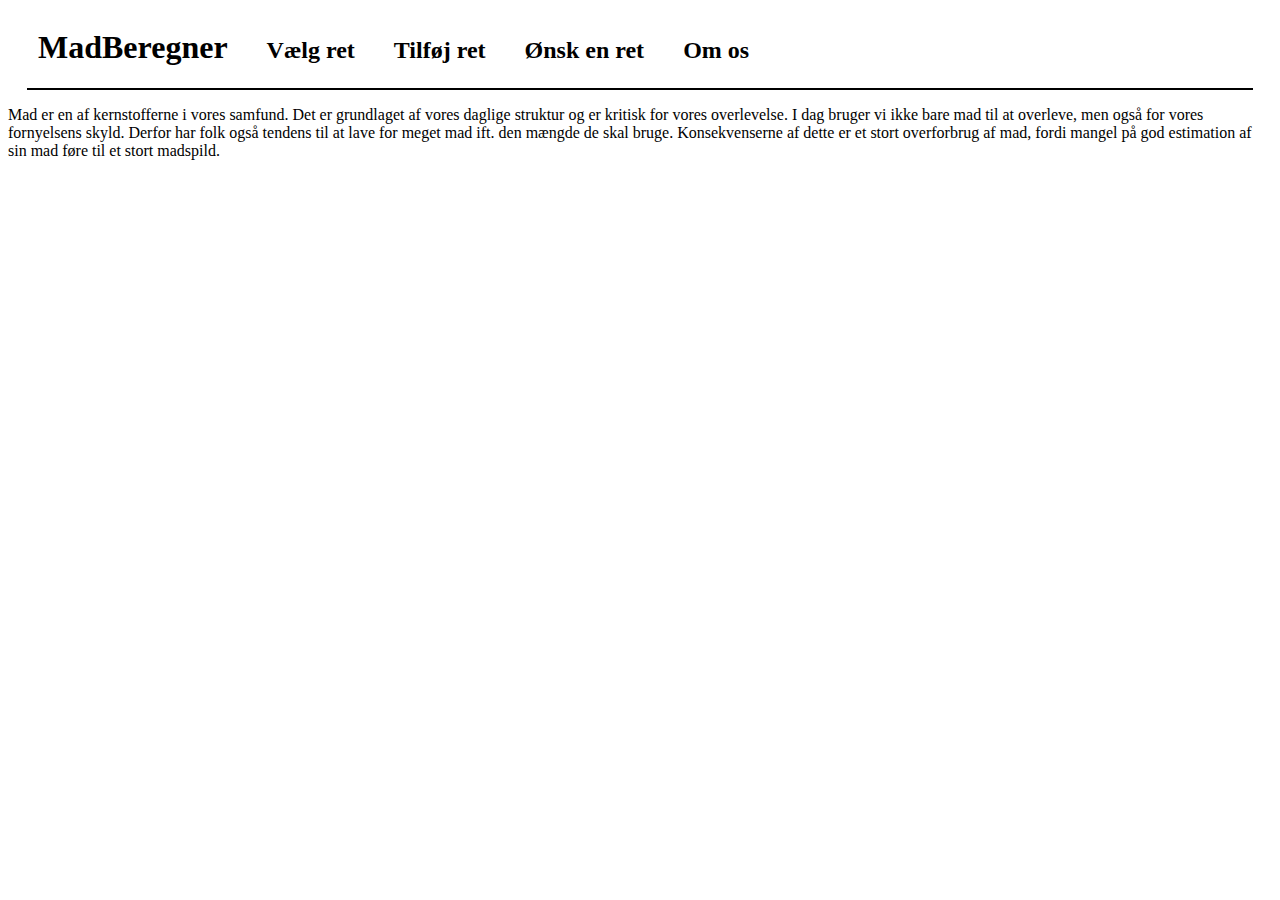
==== index.html @ 53192e54 "forside næsten færdig" ====
<!DOCTYPE html>
<html lang="en">
<head>
    <meta charset="UTF-8">
    <meta name="viewport" content="width=device-width, initial-scale=1.0">
    <title>Document</title>
    <link rel="stylesheet" href="./css/navBar.css">
</head>
<body>
    <!-- navigation bar -->
   <div class= "nav">
      <div class="first logo"><h1 class="Name"><a href="./index.html">MadBeregner</a><h1></div>
       <div class="first one"><h2><a href="./chooseFood.html">Vælg ret</a></h2></div>
       <div class= "first two"><h2><a href="./addFood.html">Tilføj ret</a></h2></div>
       <div class= "first three"><h2><a href="./requestFood.html">Ønsk en ret</a></h2></div>
       <div class= "first foruth"><h2><a href="./aboutUs.html">Om os</a></h2></div>
       <div class= "line"></div>
   </div>
   <!-- navigation bar  end -->
   <div> 
       <div class= "frontText"><p>Mad er en af kernstofferne i vores samfund. Det er grundlaget af vores daglige struktur og er kritisk for vores overlevelse. I dag bruger vi ikke bare mad til at overleve, men også for vores fornyelsens skyld. Derfor har folk også tendens til at lave for meget mad ift. den mængde de skal bruge. Konsekvenserne af dette er et stort overforbrug af mad, fordi mangel på god estimation af sin mad føre til et stort madspild. </p> </div>
    </div>
</body>
</html>
---- css/navBar.css ----
.nav{ 
}

.line{
    height: 2px;
    background-color: black;
    width: 97%;
    margin-left: auto;
    margin-right: auto;
}

.Name{
}

.logo{
    margin-left: 30px;
}

.first{
    display: inline-block;
}

.first a{
    color: black;
    text-decoration: none;
}

.first a:hover{
    text-decoration: underline;
}

.one{
    margin-left: 35px;
}

.two{
    margin-left: 35px;
}

.three{
    margin-left: 35px;
}

.foruth{
    margin-left: 35px;
}
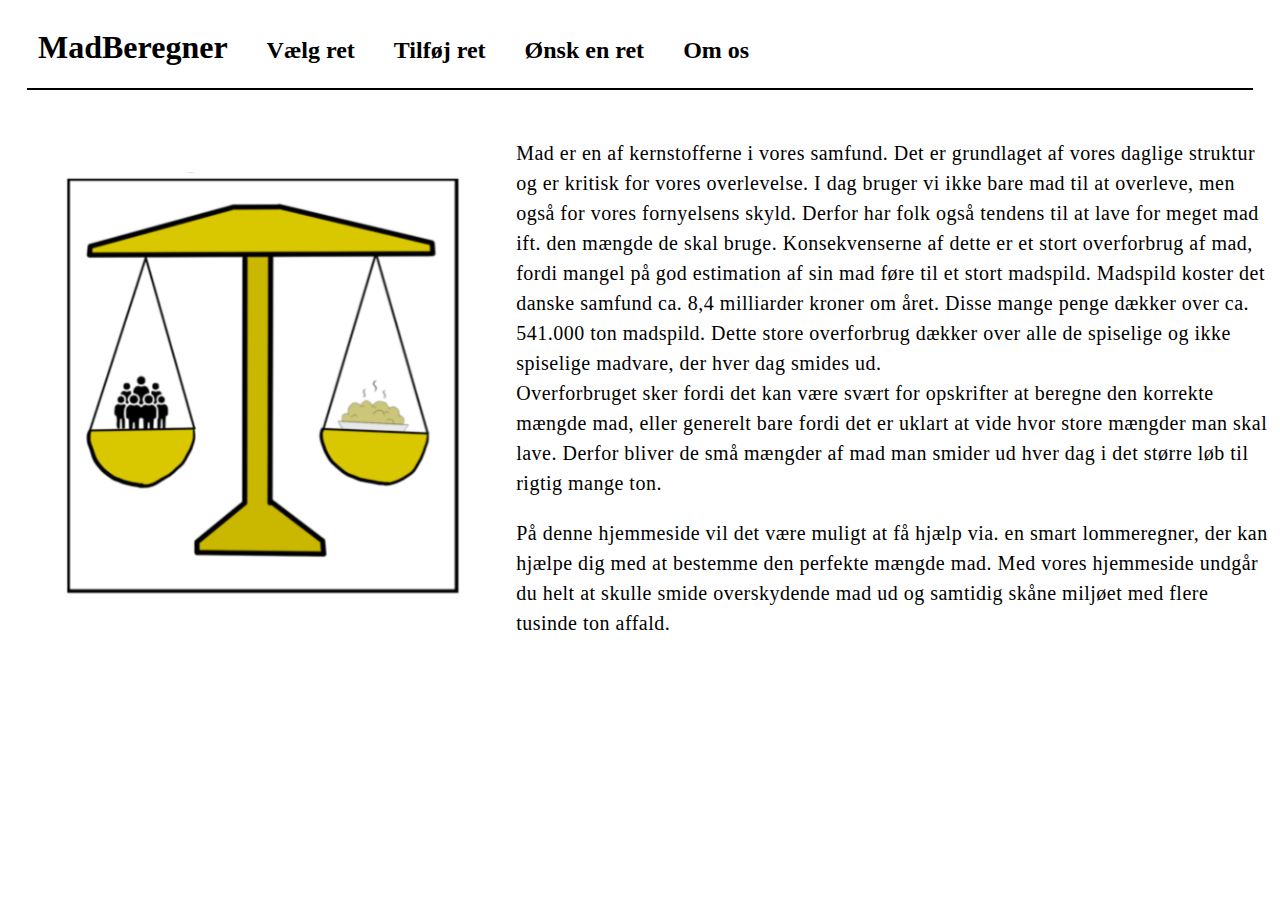
==== commit f8886eb9: "ændret forsiden" ====
--- a/index.html
+++ b/index.html
@@ -5,6 +5,7 @@
     <meta name="viewport" content="width=device-width, initial-scale=1.0">
     <title>Document</title>
     <link rel="stylesheet" href="./css/navBar.css">
+    <link rel="stylesheet" href="./css/index.css">
 </head>
 <body>
     <!-- navigation bar -->
@@ -17,8 +18,14 @@
        <div class= "line"></div>
    </div>
    <!-- navigation bar  end -->
-   <div> 
-       <div class= "frontText"><p>Mad er en af kernstofferne i vores samfund. Det er grundlaget af vores daglige struktur og er kritisk for vores overlevelse. I dag bruger vi ikke bare mad til at overleve, men også for vores fornyelsens skyld. Derfor har folk også tendens til at lave for meget mad ift. den mængde de skal bruge. Konsekvenserne af dette er et stort overforbrug af mad, fordi mangel på god estimation af sin mad føre til et stort madspild. </p> </div>
+
+   <!-- index css -->
+   <div class="firstParagrah"> 
+       <table class="firstParagrahTable"><tbody><tr><td class="ImageContainer"><img src="./Images/logo.png" alt="vores logo" ></td><td class="textContainer"><p>Mad er en af kernstofferne i vores samfund. Det er grundlaget af vores daglige struktur og er kritisk for vores overlevelse. I dag bruger vi ikke bare mad til at overleve, men også for vores fornyelsens skyld. Derfor har folk også tendens til at lave for meget mad ift. den mængde de skal bruge. Konsekvenserne af dette er et stort overforbrug af mad, fordi mangel på god estimation af sin mad føre til et stort madspild. Madspild koster det danske samfund ca. 8,4 milliarder kroner om året. Disse mange penge dækker over ca. 541.000 ton madspild. Dette store overforbrug dækker over alle de spiselige og ikke spiselige madvare, der hver dag smides ud. <br>Overforbruget sker fordi det kan være svært for opskrifter at beregne den korrekte mængde mad, eller generelt bare fordi det er uklart at vide hvor store mængder man skal lave. Derfor bliver de små mængder af mad man smider ud hver dag i det større løb til rigtig mange ton. </br></p>
+        <p>På denne hjemmeside vil det være muligt at få hjælp via. en smart lommeregner, der kan hjælpe dig med at bestemme den perfekte mængde mad. Med vores hjemmeside undgår du helt at skulle smide overskydende mad ud og samtidig skåne miljøet med flere tusinde ton affald. </p></td></tr></tbody></table>
+       <div class="ImageContainer"></div>
+       <div class="textContainer"> </div>
     </div>
+    <!-- index css end -->
 </body>
 </html>--- a/css/index.css
+++ b/css/index.css
@@ -0,0 +1,35 @@
+.firstParagrah{
+    width: 100%;
+    margin-top: 25px;
+}
+
+.firstParagrah > div{
+    display: inline-table;
+}
+
+.ImageContainer{
+    width: 40%;
+    text-align: center;
+    vertical-align: middle;
+}
+
+.ImageContainer img{
+    width: 80%;
+}
+
+.textContainer{
+    width: 60%;
+}
+
+.textContainer p{
+    font-size: 20px;
+    line-height: 30px;
+    letter-spacing: 0.5px;
+}
+
+.firstParagrahTable{
+    width: 100%;
+}
+
+
+
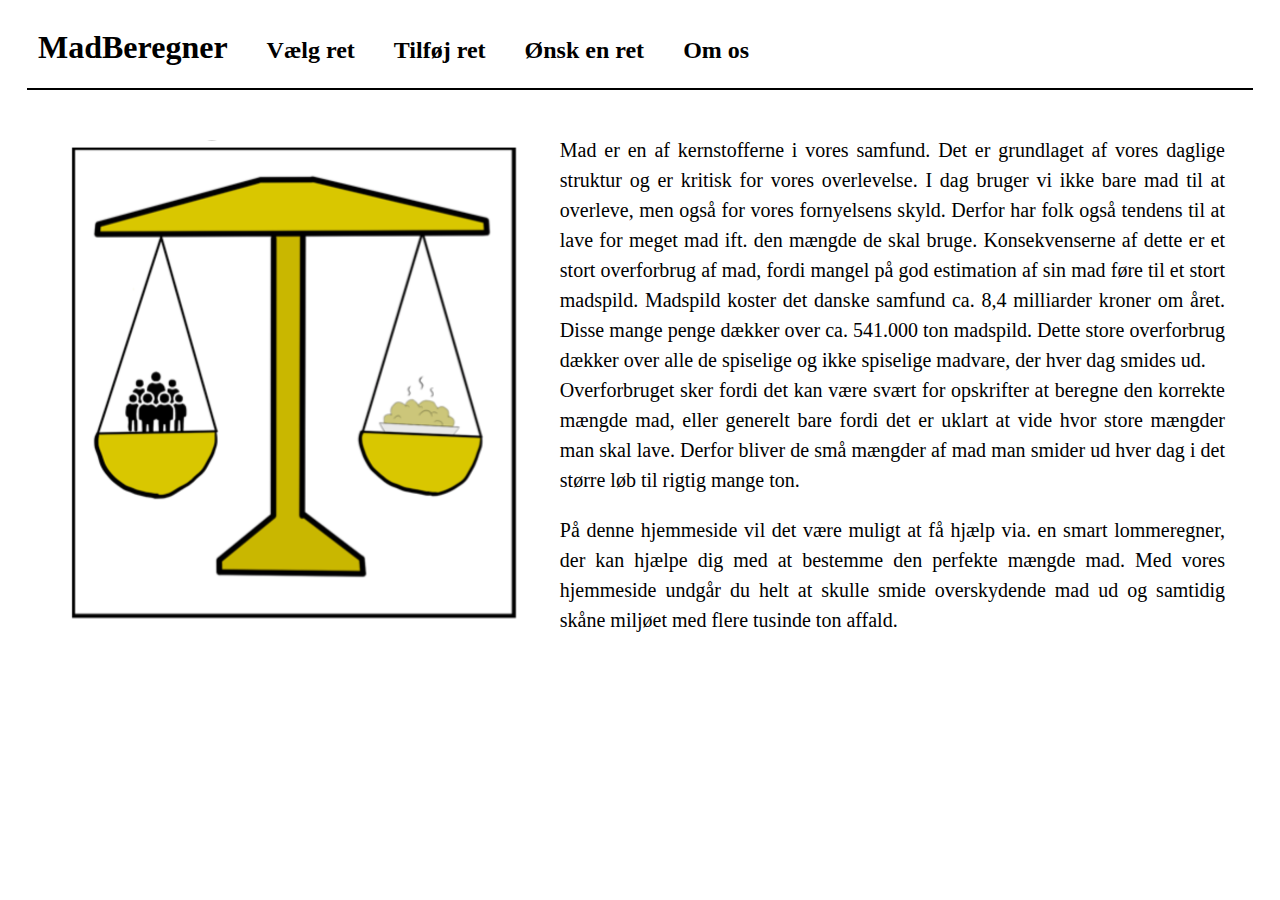
==== commit 42e75c27: "forsiden færdig" ====
--- a/index.html
+++ b/index.html
@@ -21,10 +21,9 @@
 
    <!-- index css -->
    <div class="firstParagrah"> 
-       <table class="firstParagrahTable"><tbody><tr><td class="ImageContainer"><img src="./Images/logo.png" alt="vores logo" ></td><td class="textContainer"><p>Mad er en af kernstofferne i vores samfund. Det er grundlaget af vores daglige struktur og er kritisk for vores overlevelse. I dag bruger vi ikke bare mad til at overleve, men også for vores fornyelsens skyld. Derfor har folk også tendens til at lave for meget mad ift. den mængde de skal bruge. Konsekvenserne af dette er et stort overforbrug af mad, fordi mangel på god estimation af sin mad føre til et stort madspild. Madspild koster det danske samfund ca. 8,4 milliarder kroner om året. Disse mange penge dækker over ca. 541.000 ton madspild. Dette store overforbrug dækker over alle de spiselige og ikke spiselige madvare, der hver dag smides ud. <br>Overforbruget sker fordi det kan være svært for opskrifter at beregne den korrekte mængde mad, eller generelt bare fordi det er uklart at vide hvor store mængder man skal lave. Derfor bliver de små mængder af mad man smider ud hver dag i det større løb til rigtig mange ton. </br></p>
-        <p>På denne hjemmeside vil det være muligt at få hjælp via. en smart lommeregner, der kan hjælpe dig med at bestemme den perfekte mængde mad. Med vores hjemmeside undgår du helt at skulle smide overskydende mad ud og samtidig skåne miljøet med flere tusinde ton affald. </p></td></tr></tbody></table>
-       <div class="ImageContainer"></div>
-       <div class="textContainer"> </div>
+       <div class="ImageContainer"><img src="./Images/logo.png" alt="Vores logo"></div>
+       <div class="textContainer"><p>Mad er en af kernstofferne i vores samfund. Det er grundlaget af vores daglige struktur og er kritisk for vores overlevelse. I dag bruger vi ikke bare mad til at overleve, men også for vores fornyelsens skyld. Derfor har folk også tendens til at lave for meget mad ift. den mængde de skal bruge. Konsekvenserne af dette er et stort overforbrug af mad, fordi mangel på god estimation af sin mad føre til et stort madspild. Madspild koster det danske samfund ca. 8,4 milliarder kroner om året. Disse mange penge dækker over ca. 541.000 ton madspild. Dette store overforbrug dækker over alle de spiselige og ikke spiselige madvare, der hver dag smides ud. <br>Overforbruget sker fordi det kan være svært for opskrifter at beregne den korrekte mængde mad, eller generelt bare fordi det er uklart at vide hvor store mængder man skal lave. Derfor bliver de små mængder af mad man smider ud hver dag i det større løb til rigtig mange ton. </br></p>
+        <p>På denne hjemmeside vil det være muligt at få hjælp via. en smart lommeregner, der kan hjælpe dig med at bestemme den perfekte mængde mad. Med vores hjemmeside undgår du helt at skulle smide overskydende mad ud og samtidig skåne miljøet med flere tusinde ton affald. </p></div>
     </div>
     <!-- index css end -->
 </body>
--- a/css/index.css
+++ b/css/index.css
@@ -4,13 +4,13 @@
 }
 
 .firstParagrah > div{
-    display: inline-table;
+    display: table-cell;
+    vertical-align: middle;
 }
 
 .ImageContainer{
-    width: 40%;
+    width: 45%;
     text-align: center;
-    vertical-align: middle;
 }
 
 .ImageContainer img{
@@ -18,18 +18,13 @@
 }
 
 .textContainer{
-    width: 60%;
-}
-
-.textContainer p{
+    position: relative;
+    left: -17px;
+    padding-right: 30px;
+    width: 55%;
+    text-align: justify;
+     line-height: 30px;
     font-size: 20px;
-    line-height: 30px;
-    letter-spacing: 0.5px;
-}
-
-.firstParagrahTable{
-    width: 100%;
 }
 
 
-
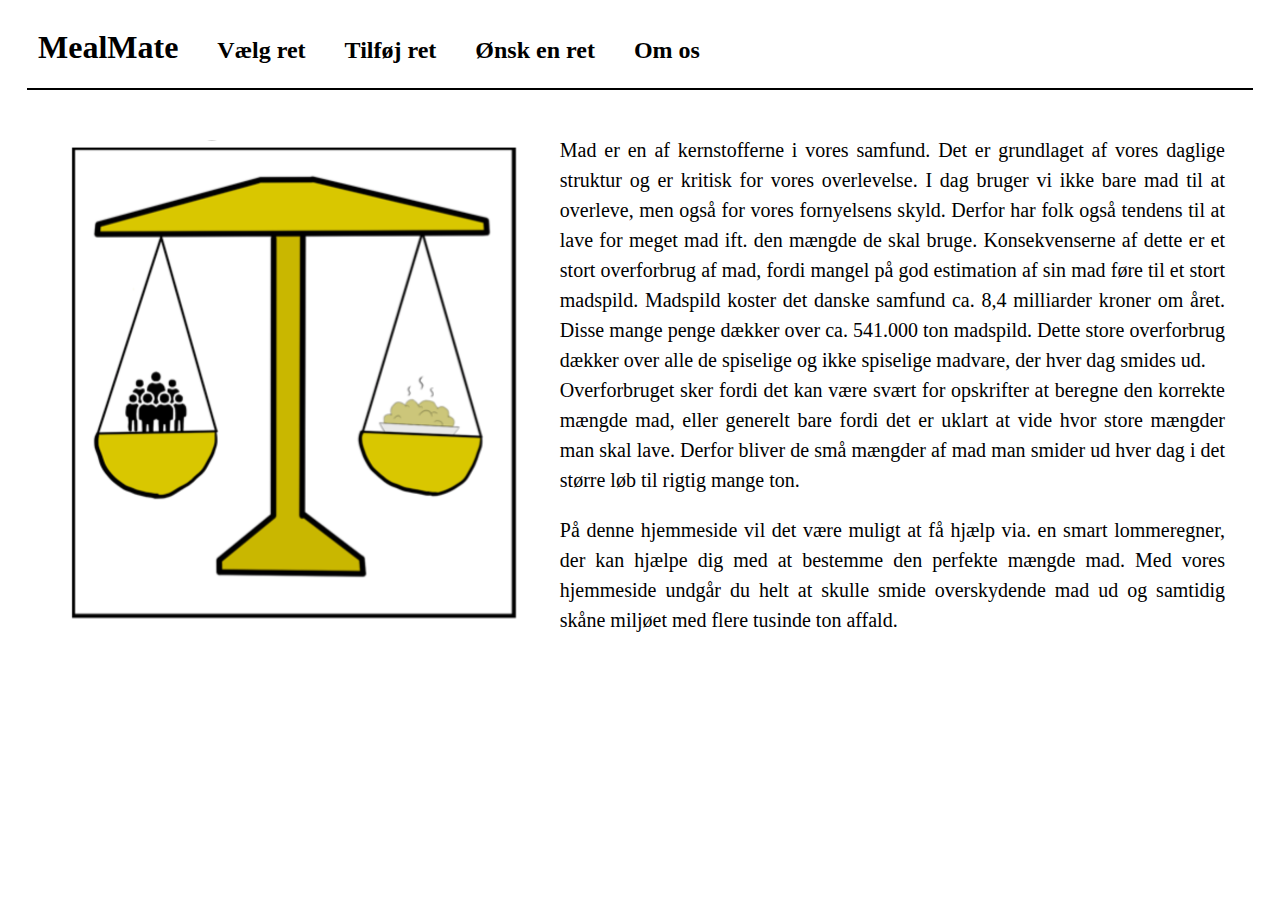
==== commit d5c57054: "added chooseFood" ====
--- a/index.html
+++ b/index.html
@@ -10,7 +10,7 @@
 <body>
     <!-- navigation bar -->
    <div class= "nav">
-      <div class="first logo"><h1 class="Name"><a href="./index.html">MadBeregner</a><h1></div>
+      <div class="first logo"><h1 class="Name"><a href="./index.html">MealMate</a><h1></div>
        <div class="first one"><h2><a href="./chooseFood.html">Vælg ret</a></h2></div>
        <div class= "first two"><h2><a href="./addFood.html">Tilføj ret</a></h2></div>
        <div class= "first three"><h2><a href="./requestFood.html">Ønsk en ret</a></h2></div>
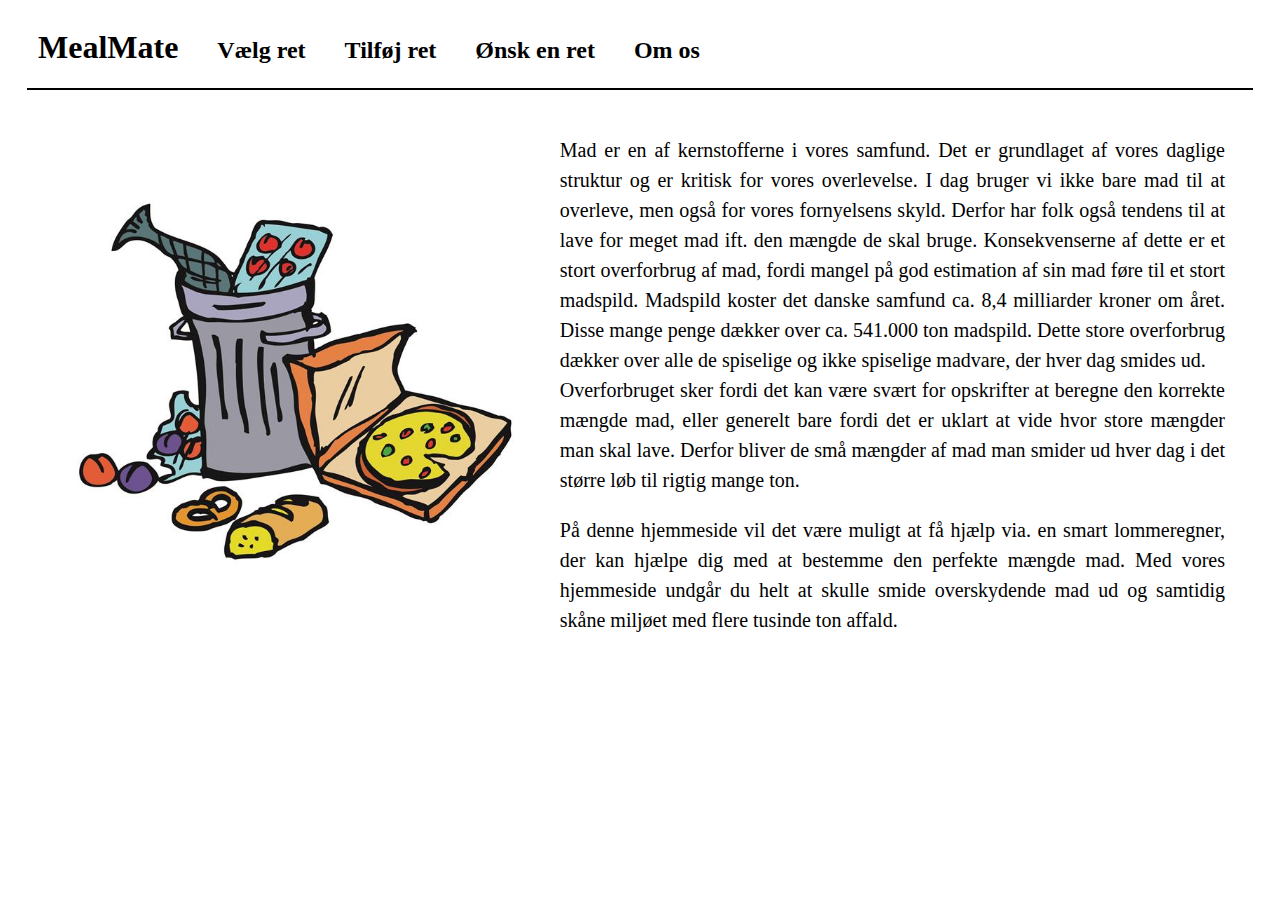
==== commit 16fff4b1: "tilføjet framen "om os"" ====
--- a/index.html
+++ b/index.html
@@ -21,7 +21,7 @@
 
    <!-- index css -->
    <div class="firstParagrah"> 
-       <div class="ImageContainer"><img src="./Images/logo.png" alt="Vores logo"></div>
+       <div class="ImageContainer"><img src="./Images/madspildIllustration.jpg" alt="Et billede af madspild"></div>
        <div class="textContainer"><p>Mad er en af kernstofferne i vores samfund. Det er grundlaget af vores daglige struktur og er kritisk for vores overlevelse. I dag bruger vi ikke bare mad til at overleve, men også for vores fornyelsens skyld. Derfor har folk også tendens til at lave for meget mad ift. den mængde de skal bruge. Konsekvenserne af dette er et stort overforbrug af mad, fordi mangel på god estimation af sin mad føre til et stort madspild. Madspild koster det danske samfund ca. 8,4 milliarder kroner om året. Disse mange penge dækker over ca. 541.000 ton madspild. Dette store overforbrug dækker over alle de spiselige og ikke spiselige madvare, der hver dag smides ud. <br>Overforbruget sker fordi det kan være svært for opskrifter at beregne den korrekte mængde mad, eller generelt bare fordi det er uklart at vide hvor store mængder man skal lave. Derfor bliver de små mængder af mad man smider ud hver dag i det større løb til rigtig mange ton. </br></p>
         <p>På denne hjemmeside vil det være muligt at få hjælp via. en smart lommeregner, der kan hjælpe dig med at bestemme den perfekte mængde mad. Med vores hjemmeside undgår du helt at skulle smide overskydende mad ud og samtidig skåne miljøet med flere tusinde ton affald. </p></div>
     </div>
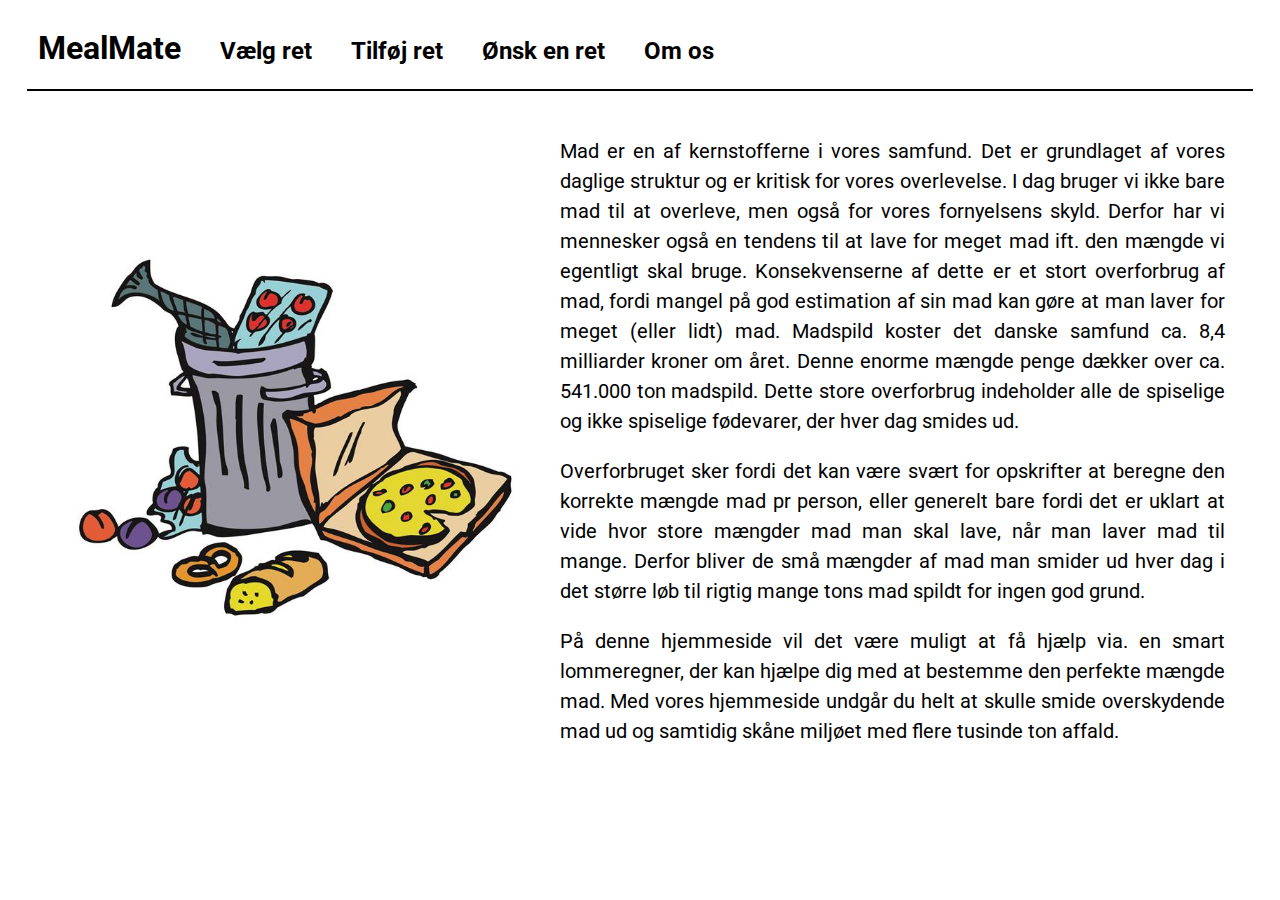
==== commit ccebd84f: "næsten færdiggjort produkt" ====
--- a/index.html
+++ b/index.html
@@ -22,8 +22,9 @@
    <!-- index css -->
    <div class="firstParagrah"> 
        <div class="ImageContainer"><img src="./Images/madspildIllustration.jpg" alt="Et billede af madspild"></div>
-       <div class="textContainer"><p>Mad er en af kernstofferne i vores samfund. Det er grundlaget af vores daglige struktur og er kritisk for vores overlevelse. I dag bruger vi ikke bare mad til at overleve, men også for vores fornyelsens skyld. Derfor har folk også tendens til at lave for meget mad ift. den mængde de skal bruge. Konsekvenserne af dette er et stort overforbrug af mad, fordi mangel på god estimation af sin mad føre til et stort madspild. Madspild koster det danske samfund ca. 8,4 milliarder kroner om året. Disse mange penge dækker over ca. 541.000 ton madspild. Dette store overforbrug dækker over alle de spiselige og ikke spiselige madvare, der hver dag smides ud. <br>Overforbruget sker fordi det kan være svært for opskrifter at beregne den korrekte mængde mad, eller generelt bare fordi det er uklart at vide hvor store mængder man skal lave. Derfor bliver de små mængder af mad man smider ud hver dag i det større løb til rigtig mange ton. </br></p>
-        <p>På denne hjemmeside vil det være muligt at få hjælp via. en smart lommeregner, der kan hjælpe dig med at bestemme den perfekte mængde mad. Med vores hjemmeside undgår du helt at skulle smide overskydende mad ud og samtidig skåne miljøet med flere tusinde ton affald. </p></div>
+       <div class="textContainer"><p>Mad er en af kernstofferne i vores samfund. Det er grundlaget af vores daglige struktur og er kritisk for vores overlevelse. I dag bruger vi ikke bare mad til at overleve, men også for vores fornyelsens skyld. Derfor har vi mennesker også en tendens til at lave for meget mad ift. den mængde vi egentligt skal bruge. Konsekvenserne af dette er et stort overforbrug af mad, fordi mangel på god estimation af sin mad kan gøre at man laver for meget (eller lidt) mad. Madspild koster det danske samfund ca. 8,4 milliarder kroner om året. Denne enorme mængde penge dækker over ca. 541.000 ton madspild. Dette store overforbrug indeholder alle de spiselige og ikke spiselige fødevarer, der hver dag smides ud. </p>
+        <p>Overforbruget sker fordi det kan være svært for opskrifter at beregne den korrekte mængde mad pr person, eller generelt bare fordi det er uklart at vide hvor store mængder mad man skal lave, når man laver mad til mange. Derfor bliver de små mængder af mad man smider ud hver dag i det større løb til rigtig mange tons mad spildt for ingen god grund.<br></p>
+        <p>På denne hjemmeside vil det være muligt at få hjælp via. en smart lommeregner, der kan hjælpe dig med at bestemme den perfekte mængde mad. Med vores hjemmeside undgår du helt at skulle smide overskydende mad ud og samtidig skåne miljøet med flere tusinde ton affald.</p></div>
     </div>
     <!-- index css end -->
 </body>
--- a/css/navBar.css
+++ b/css/navBar.css
@@ -1,3 +1,9 @@
+@import url('https://fonts.googleapis.com/css2?family=Roboto:ital,wght@0,400;0,700;1,400;1,700&display=swap');
+
+body{
+    font-family: 'Roboto', sans-serif;
+}
+
 .nav{ 
 }
 
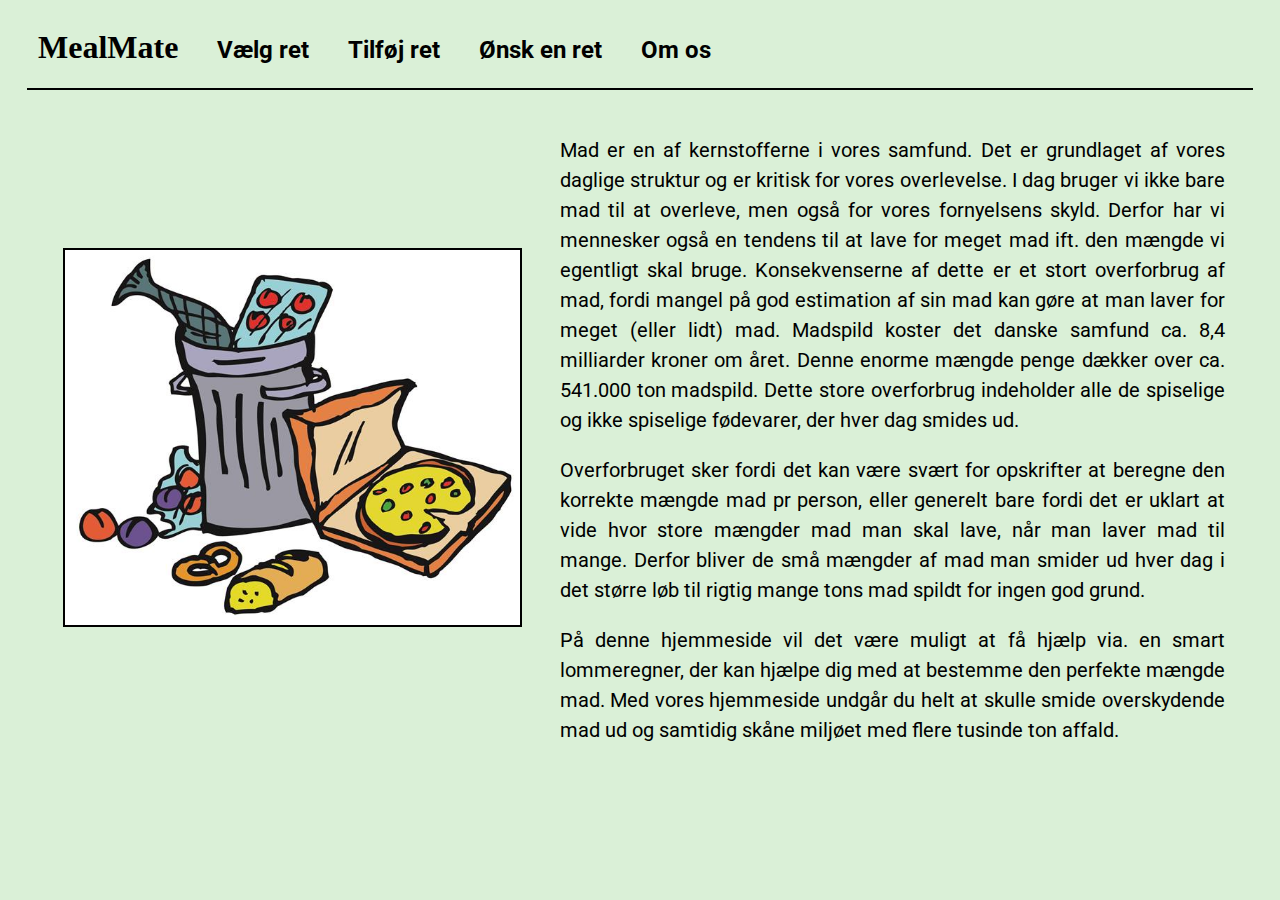
==== commit 0a07c673: "næsten færdiggjort pt 2" ====
--- a/index.html
+++ b/index.html
@@ -7,10 +7,10 @@
     <link rel="stylesheet" href="./css/navBar.css">
     <link rel="stylesheet" href="./css/index.css">
 </head>
-<body>
+<body style="background-color: #DAF0D7;">
     <!-- navigation bar -->
    <div class= "nav">
-      <div class="first logo"><h1 class="Name"><a href="./index.html">MealMate</a><h1></div>
+      <div class="first logo"><h1 style="font-family: Eras Medium ITC; " class="Name"><a href="./index.html">MealMate</a><h1></div>
        <div class="first one"><h2><a href="./chooseFood.html">Vælg ret</a></h2></div>
        <div class= "first two"><h2><a href="./addFood.html">Tilføj ret</a></h2></div>
        <div class= "first three"><h2><a href="./requestFood.html">Ønsk en ret</a></h2></div>
--- a/css/index.css
+++ b/css/index.css
@@ -15,6 +15,7 @@
 
 .ImageContainer img{
     width: 80%;
+    border: 2px solid;
 }
 
 .textContainer{
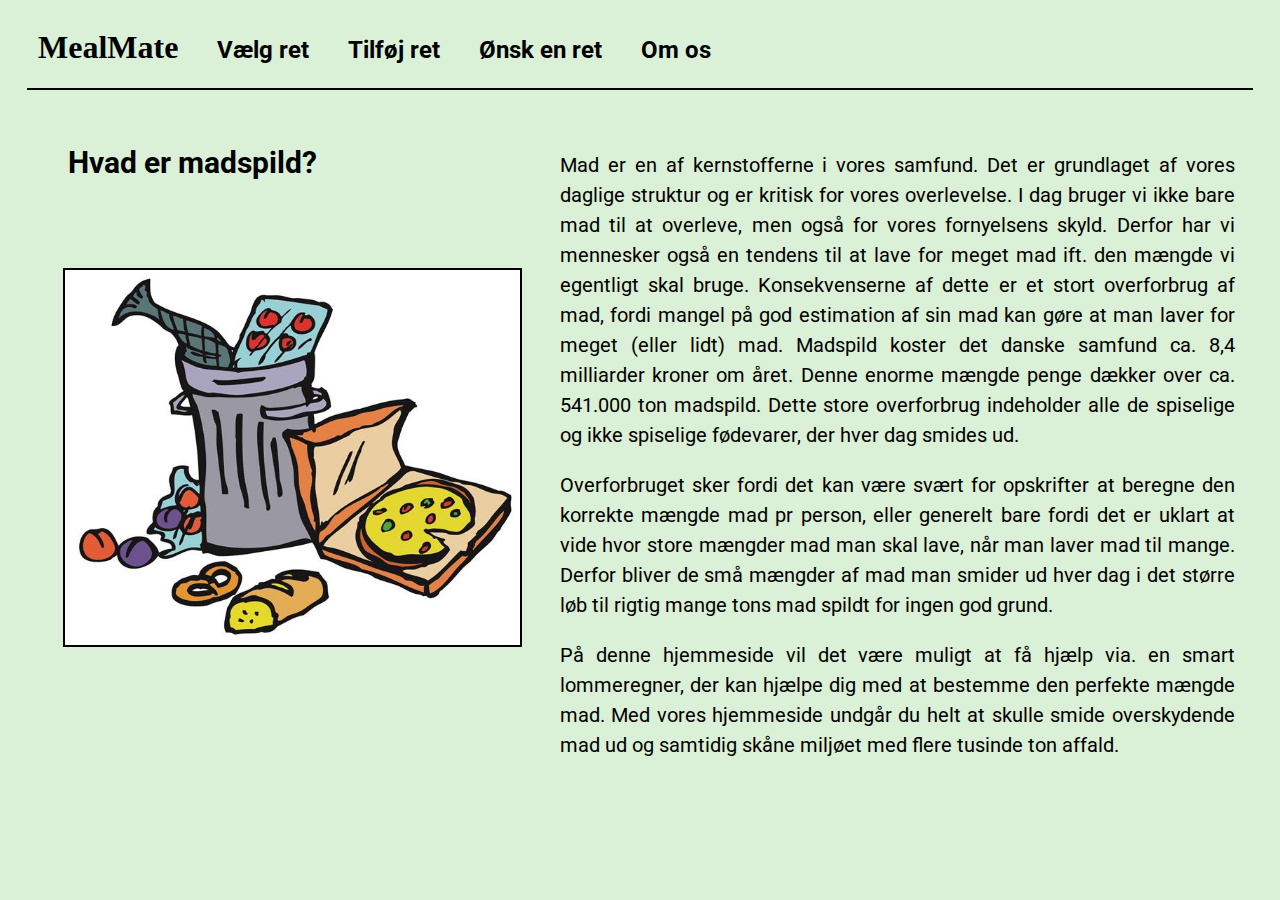
==== commit 34dd7314: "ændret om os siden" ====
--- a/index.html
+++ b/index.html
@@ -21,8 +21,9 @@
 
    <!-- index css -->
    <div class="firstParagrah"> 
-       <div class="ImageContainer"><img src="./Images/madspildIllustration.jpg" alt="Et billede af madspild"></div>
-       <div class="textContainer"><p>Mad er en af kernstofferne i vores samfund. Det er grundlaget af vores daglige struktur og er kritisk for vores overlevelse. I dag bruger vi ikke bare mad til at overleve, men også for vores fornyelsens skyld. Derfor har vi mennesker også en tendens til at lave for meget mad ift. den mængde vi egentligt skal bruge. Konsekvenserne af dette er et stort overforbrug af mad, fordi mangel på god estimation af sin mad kan gøre at man laver for meget (eller lidt) mad. Madspild koster det danske samfund ca. 8,4 milliarder kroner om året. Denne enorme mængde penge dækker over ca. 541.000 ton madspild. Dette store overforbrug indeholder alle de spiselige og ikke spiselige fødevarer, der hver dag smides ud. </p>
+       <h3 id="pageTitle" style="position: relative; top: 25px;">Hvad er madspild?</h3>
+       <div class="ImageContainer"><img src="./Images/madspildIllustration.jpg" alt="Et billede af madspild" style="position: relative; top: -50px;"></div>
+       <div class="textContainer" style="position: relative; top: -55px;"><p>Mad er en af kernstofferne i vores samfund. Det er grundlaget af vores daglige struktur og er kritisk for vores overlevelse. I dag bruger vi ikke bare mad til at overleve, men også for vores fornyelsens skyld. Derfor har vi mennesker også en tendens til at lave for meget mad ift. den mængde vi egentligt skal bruge. Konsekvenserne af dette er et stort overforbrug af mad, fordi mangel på god estimation af sin mad kan gøre at man laver for meget (eller lidt) mad. Madspild koster det danske samfund ca. 8,4 milliarder kroner om året. Denne enorme mængde penge dækker over ca. 541.000 ton madspild. Dette store overforbrug indeholder alle de spiselige og ikke spiselige fødevarer, der hver dag smides ud. </p>
         <p>Overforbruget sker fordi det kan være svært for opskrifter at beregne den korrekte mængde mad pr person, eller generelt bare fordi det er uklart at vide hvor store mængder mad man skal lave, når man laver mad til mange. Derfor bliver de små mængder af mad man smider ud hver dag i det større løb til rigtig mange tons mad spildt for ingen god grund.<br></p>
         <p>På denne hjemmeside vil det være muligt at få hjælp via. en smart lommeregner, der kan hjælpe dig med at bestemme den perfekte mængde mad. Med vores hjemmeside undgår du helt at skulle smide overskydende mad ud og samtidig skåne miljøet med flere tusinde ton affald.</p></div>
     </div>
--- a/css/index.css
+++ b/css/index.css
@@ -21,11 +21,17 @@
 .textContainer{
     position: relative;
     left: -17px;
-    padding-right: 30px;
+    padding-right: 20px;
     width: 55%;
     text-align: justify;
-     line-height: 30px;
+    line-height: 30px;
     font-size: 20px;
 }
 
+#pageTitle{
+    margin-left: 60px;
+    font-size: 30px;
+}
 
+
+
